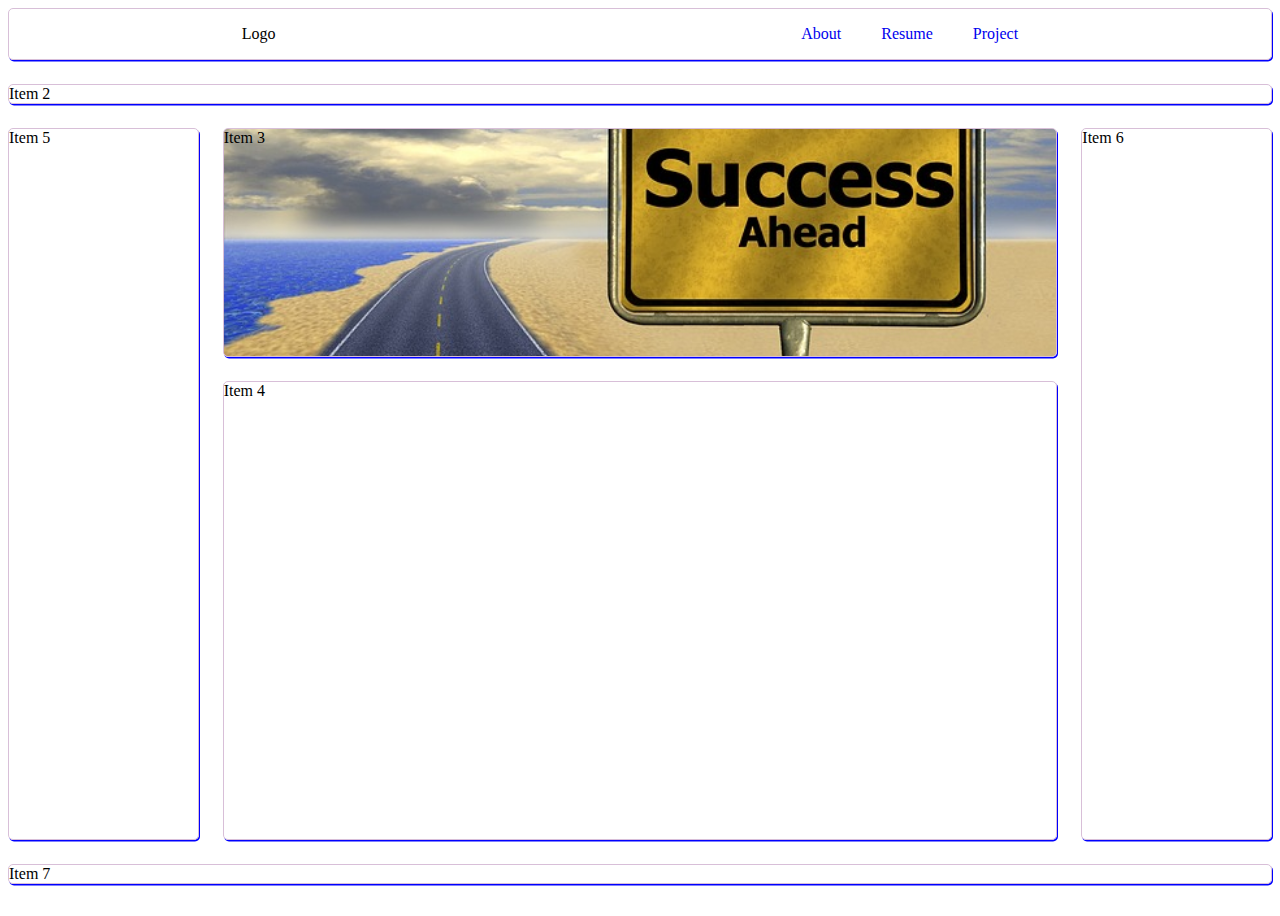
==== index.html @ fcce9f1f "Initial commit" ====
<!DOCTYPE html>
<html lang="en">
  <head>
    <meta charset="UTF-8">
    <meta name="viewport" content="width=device-width, initial-scale=1.0">
    <title>Grid Work</title>
    <link rel="stylesheet" href="style.css">
  </head>
  <body>

    <div class="container">
      <div class="container-item item-1">
        <div class="logo">Logo</div>
        <ul class="nav-bar">
          <li class="nav-item"><a href="#" class="nav-link">About</a></li>
          <li class="nav-item"><a href="#" class="nav-link">Resume</a></li>
          <li class="nav-item"><a href="#" class="nav-link">Project</a></li>
        </ul>
      </div>
      <div class="container-item item-2">Item 2</div>
      <div class="container-item item-3">Item 3</div>
      <div class="container-item item-4">Item 4</div>
      <div class="container-item item-5">Item 5</div>
      <div class="container-item item-6">Item 6</div>
      <div class="container-item item-7">Item 7</div>
    </div>
  </body>
</html>
---- style.css ----
* {
  box-sizing: border-box;
}

.container-item {
  /* border: 1px solid thistle; */
  /* box-shadow: 1px 1.5px blue; */
  /* border-radius: 5px; */
}


.item-1 {
  display: flex;
  align-items: baseline;
  justify-content: space-around;
  grid-column: 1 / span 12;
}

.navigation {
  width: 50%;
}

.nav-item {
  padding: 0 20px;
  list-style-type: none;
}

.nav-link {
  text-decoration: none;
}


.logo {
  align-items: baseline;
}

.nav-bar {
  display: flex;
  justify-content: space-evenly;
}


.item-2 {
  grid-column: 1/span 12;
}

.item-3 {
  grid-column: 1/span 12;
}

.item-4 {
  grid-column: 1/span 12;
}

.item-5 {
  grid-column: 1/ span 12;
}

.item-6 {
  grid-column: 1/span 12;
}


/* Extra small devices (phones, 600px and down) */
@media only screen and (max-width: 600px) {
  .container {
    display: grid;
    gap: 24px;
    grid-template-columns: repeat(12, 1fr);
    grid-template-rows: auto auto 2fr 3fr;
    height: 100vh;

  }

  .item-1 {
    grid-row: 1;
    grid-column: 1 / span 12;
  }

  .item-2 {
    grid-row: 2;
    grid-column: 1 / span 12;
  }

  .item-3 {
    grid-row: 3;
    grid-column: 1 / span 12;
    background-image: url('./images/career_640.jpg');
    background-repeat: no-repeat;
    background-position: center;
    background-size: cover;
    position: relative;
  }

  .item-4 {
    grid-row: 4;
    grid-column: 1 / span 12;
  }

  .item-5 {
    grid-row: 5;
    grid-column: 1/ span 12;
  }

  .item-6 {
    grid-row: 6;
    grid-column: 1/ span 12;
  }

  .item-7 {
    grid-row: 7;
    grid-column: 1/ span 12;
  }
}

/* Small devices (portrait tablets and large phones, 600px and up) */
@media only screen and (min-width: 600px) {}

/* Medium devices (landscape tablets, 768px and up) */
@media only screen and (min-width: 768px) {
  .container {
    display: grid;
    gap: 24px;
    grid-template-columns: repeat(12, 1fr);
    grid-template-rows: auto auto 1fr 2fr auto auto;
    height: 100vh;
  }

  .container-item {
    border: 1px solid thistle;
    box-shadow: 1px 1.5px blue;
    border-radius: 5px;
  }

  .item-1 {
    grid-column: 1/ span 12;
  }

  .item-2 {
    grid-column: 1/span 12;
  }

  .item-3 {
    grid-column: 3/span 10;
    background-image: url('./images/career_640.jpg');
    background-repeat: no-repeat;
    background-position: center;
    background-size: cover;
  }

  .item-4 {
    grid-column: 3 /span 10;
  }

  .item-5 {
    grid-row: 3/ span 2;
    grid-column: 1/ span 2;
    /* grid-column: 1/span 12; */
  }

  .item-6 {
    grid-column: 1/span 12;
  }

  .item-7 {
    grid-column: 1/span 12;
  }
}

/* Large devices (laptops/desktops, 992px and up) */
@media only screen and (min-width: 992px) {}

/* Extra large devices (large laptops and desktops, 1200px and up) */
@media only screen and (min-width: 1200px) {

  .container {
    display: grid;
    gap: 24px;
    grid-template-columns: repeat(12, 1fr);
    grid-template-rows: auto auto 1fr 2fr auto auto;
    height: 100vh;
  }

  .container-item {
    border: 1px solid thistle;
    box-shadow: 1px 1.5px blue;
    border-radius: 5px;
  }

  .item-1 {
    grid-column: 1/ span 12;
  }

  .item-2 {
    grid-column: 1/span 12;
  }

  .item-3 {
    grid-column: 3/span 8;
  }

  .item-4 {
    grid-column: 3 /span 8;
  }

  .item-5 {
    grid-row: 3/ span 2;
    grid-column: 1/ span 2;
    /* grid-column: 1/span 12; */
  }

  .item-6 {
    grid-row: 3 / span 2;
    grid-column: 11 / span 2;
  }

  .item-7 {
    grid-column: 1/span 12;
  }

}
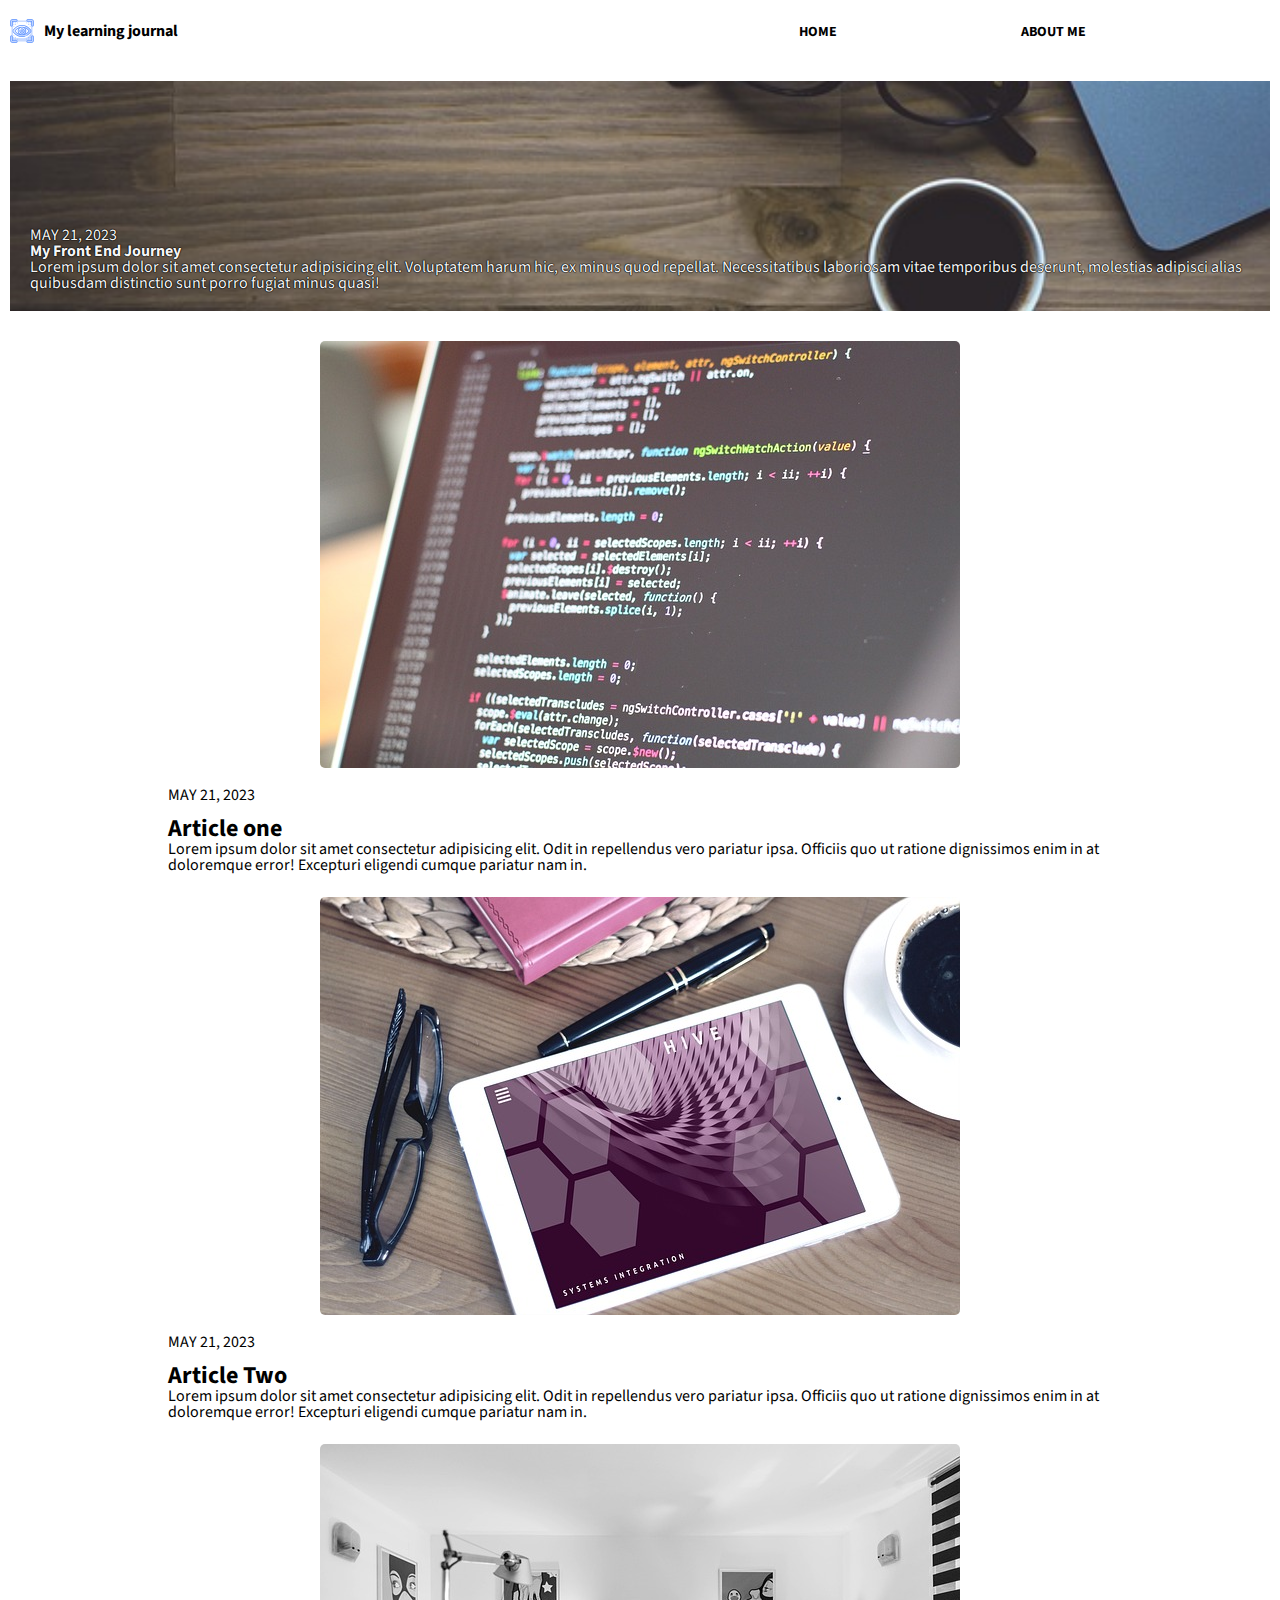
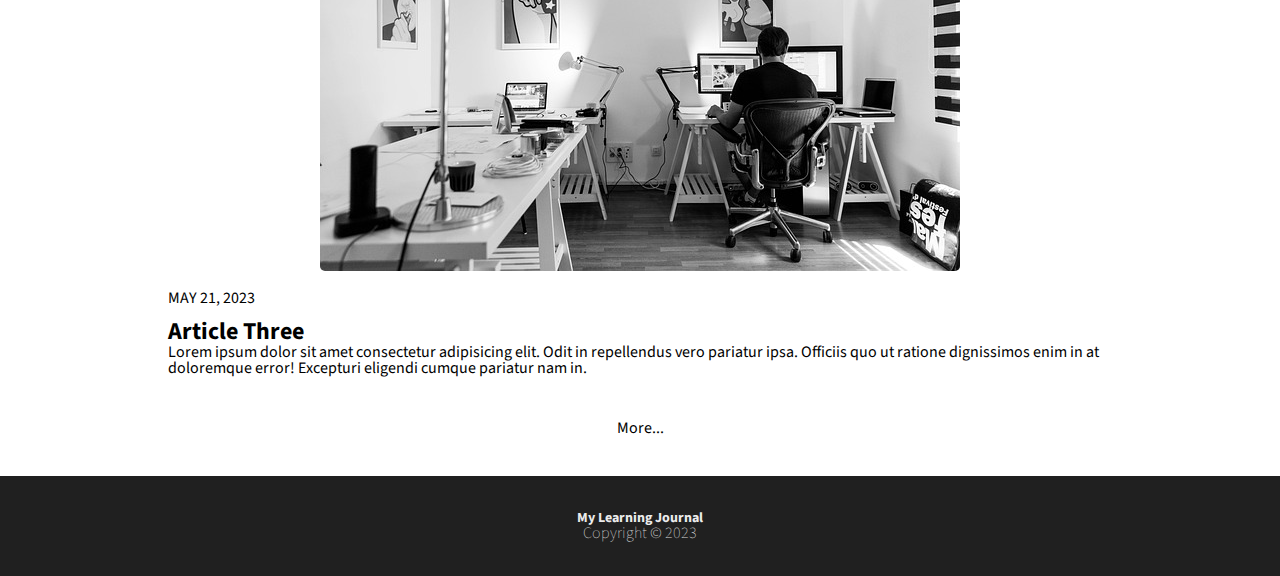
==== commit 8eee413c: "Initial project commit" ====
--- a/index.html
+++ b/index.html
@@ -4,25 +4,76 @@
     <meta charset="UTF-8">
     <meta name="viewport" content="width=device-width, initial-scale=1.0">
     <title>Grid Work</title>
+    <link rel="preconnect" href="https://fonts.googleapis.com">
+    <link rel="preconnect" href="https://fonts.gstatic.com" crossorigin>
+    <link href="https://fonts.googleapis.com/css2?family=Source+Sans+3:wght@300;400;600;700&display=swap"
+      rel="stylesheet">
+    <link rel="stylesheet" href="reset.css">
     <link rel="stylesheet" href="style.css">
   </head>
   <body>
+    <div class="container">
+      <div class="nav item">
+        <div class="logo font-bold"><img src="./images/view.png" alt>My learning journal</div>
+        <div class="nav-container">
+          <ul class="nav-bar">
+            <li class="nav-item"><a href="/index.html" class="nav-link font-bold font-size-med">HOME</a></li>
+            <li class="nav-item"><a href="./pages/about_me.html" class="nav-link font-bold font-size-med">ABOUT ME</a></li>
+          </ul>
+        </div>
+      </div>
+      <div class="banner item">
+        <div class="banner-details">
+          <span class="date"><em>May 21, 2023</em></span>
+          <h1 class="font-bold">My Front End Journey</h1>
+          <p>Lorem ipsum dolor sit amet consectetur adipisicing elit. Voluptatem harum hic, ex minus quod repellat.
+            Necessitatibus laboriosam vitae temporibus deserunt, molestias adipisci alias quibusdam distinctio sunt
+            porro fugiat minus quasi!</p>
+        </div>
+      </div>
+      <div class="content item">
+        <div class="articles">
+          <div class="article-card" id="article-1">
+            <a href="./pages/article-1.html"><img class="small-image" src="/images/code_640.jpg" alt></a>
+            <br>
+            <span
+              class="date"><em>May 21, 2023</em></span>
+            <h3 class="font-bold">Article one</h3>
+            <p> Lorem ipsum dolor sit amet consectetur adipisicing elit.
+              Odit in repellendus vero pariatur ipsa. Officiis
+              quo ut ratione dignissimos enim in at doloremque error! Excepturi eligendi cumque pariatur nam in.
+            </p>
+          </div>
+          <div class="article-card" id="article-2">
+            <a href="./pages/article-2.html"><img class="small-image" src="/images/web-design_640.jpg" alt></a>
+            <br>
+            <span
+              class="date"><em>May 21, 2023</em></span>
+            <h3 class="font-bold">Article Two</h3>
+            <p>Lorem ipsum dolor sit amet consectetur adipisicing elit. Odit in repellendus vero pariatur ipsa. Officiis
+              quo ut ratione dignissimos enim in at doloremque error! Excepturi eligendi cumque pariatur nam in.</p>
+          </div>
+          <div class="article-card" id="article-3">
+            <a href="./pages/article-3.html"><img class="small-image" src="/images/office_640.jpg" alt></a>
+            <br>
+            <span
+              class="date"><em>May 21, 2023</em></span>
+            <h3 class="font-bold">Article Three</h3>
+            <p>Lorem ipsum dolor sit amet consectetur adipisicing elit. Odit in repellendus vero pariatur ipsa. Officiis
+              quo ut ratione dignissimos enim in at doloremque error! Excepturi eligendi cumque pariatur nam in.</p>
+          </div>
+          <div class="more"><a href="./pages/article-list.html">More...</a></div>
+        </div>
 
-    <div class="container">
-      <div class="container-item item-1">
-        <div class="logo">Logo</div>
-        <ul class="nav-bar">
-          <li class="nav-item"><a href="#" class="nav-link">About</a></li>
-          <li class="nav-item"><a href="#" class="nav-link">Resume</a></li>
-          <li class="nav-item"><a href="#" class="nav-link">Project</a></li>
-        </ul>
       </div>
-      <div class="container-item item-2">Item 2</div>
-      <div class="container-item item-3">Item 3</div>
-      <div class="container-item item-4">Item 4</div>
-      <div class="container-item item-5">Item 5</div>
-      <div class="container-item item-6">Item 6</div>
-      <div class="container-item item-7">Item 7</div>
+      <div class="footer item">
+        <div>
+          <p class="font-bold font-size-med">My Learning Journal</p>
+        </div>
+        <div>
+          <p class="font-light font-color-gray">Copyright &copy 2023</p>
+        </div>
+      </div>
     </div>
   </body>
 </html>--- a/style.css
+++ b/style.css
@@ -1,221 +1,298 @@
 * {
   box-sizing: border-box;
-}
-
-.container-item {
-  /* border: 1px solid thistle; */
-  /* box-shadow: 1px 1.5px blue; */
-  /* border-radius: 5px; */
-}
-
-
-.item-1 {
-  display: flex;
-  align-items: baseline;
-  justify-content: space-around;
-  grid-column: 1 / span 12;
-}
-
-.navigation {
-  width: 50%;
-}
-
-.nav-item {
-  padding: 0 20px;
-  list-style-type: none;
-}
-
-.nav-link {
+  /* margin: 0 0.625rem; */
+}
+
+body {
+  font-family: 'Source Sans 3', sans-serif;
+  text-rendering: optimizeLegibility;
+}
+
+.item {
+  font-family: 'Source Sans 3', sans-serif;
+}
+
+a {
   text-decoration: none;
-}
-
-
-.logo {
-  align-items: baseline;
-}
-
-.nav-bar {
-  display: flex;
-  justify-content: space-evenly;
-}
-
-
-.item-2 {
-  grid-column: 1/span 12;
-}
-
-.item-3 {
-  grid-column: 1/span 12;
-}
-
-.item-4 {
-  grid-column: 1/span 12;
-}
-
-.item-5 {
-  grid-column: 1/ span 12;
-}
-
-.item-6 {
-  grid-column: 1/span 12;
-}
-
+  color: black;
+}
 
 /* Extra small devices (phones, 600px and down) */
 @media only screen and (max-width: 600px) {
   .container {
     display: grid;
-    gap: 24px;
-    grid-template-columns: repeat(12, 1fr);
-    grid-template-rows: auto auto 2fr 3fr;
     height: 100vh;
-
-  }
-
-  .item-1 {
+    grid-template-rows: 3.813rem 15.6rem 2fr;
+    gap: 10px;
+  }
+
+  .nav {
     grid-row: 1;
     grid-column: 1 / span 12;
-  }
-
-  .item-2 {
-    grid-row: 2;
-    grid-column: 1 / span 12;
-  }
-
-  .item-3 {
-    grid-row: 3;
-    grid-column: 1 / span 12;
-    background-image: url('./images/career_640.jpg');
+    display: flex;
+    align-items: center;
+    justify-content: space-between;
+  }
+
+  .banner {
+    grid-column: 1 / span 12;
+    grid-row: 2 / 3;
+    background-image: url("./images/workspace-1280538_640.jpg");
+    background-size: cover;
     background-repeat: no-repeat;
     background-position: center;
-    background-size: cover;
-    position: relative;
-  }
-
-  .item-4 {
-    grid-row: 4;
-    grid-column: 1 / span 12;
-  }
-
-  .item-5 {
-    grid-row: 5;
-    grid-column: 1/ span 12;
-  }
-
-  .item-6 {
-    grid-row: 6;
-    grid-column: 1/ span 12;
-  }
-
-  .item-7 {
-    grid-row: 7;
-    grid-column: 1/ span 12;
-  }
+    color: whitesmoke;
+    margin: 0.625rem 0.625rem;
+    display: flex;
+    align-items: end;
+    justify-content: space-around;
+  }
+
+  .date {
+    padding-bottom: 14px;
+    text-transform: uppercase;
+  }
+
+  .banner-details {
+    margin: 0.625rem;
+    padding: 0.625rem;
+    color: whitesmoke;
+    text-shadow: 0 0 1px black, 0 0 1px black, 0 0 1px black, 0 0 1px black;
+  }
+
+  .article-card {
+    margin-left: auto;
+    margin-right: auto;
+    margin-bottom: 1.5rem;
+    display: flex;
+    flex-direction: column;
+  }
+
+  .article-card a {
+    align-self: center;
+    width: 300px;
+    border-radius: 5px;
+  }
+
+  .more {
+    padding: 1.25rem;
+    text-align: center;
+  }
+
+  .small-image {
+    width: 16rem;
+  }
+
+  .med-image {
+    width: 350px;
+  }
+
+  .content {
+    grid-column: 1/span 12;
+    display: flex;
+    flex-grow: 1;
+  }
+
+  .footer {
+    height: 6.25rem;
+    grid-column: 1 / span 12;
+    background-color: #202020;
+    color: #ECECEC;
+    display: flex;
+    flex-direction: column;
+    justify-content: center;
+    align-items: center;
+  }
+
+  .logo {
+    padding: 0 0.625rem;
+    flex-grow: 2;
+    font-size: 0/75rem;
+    margin-right: 3.125rem;
+    display: flex;
+    align-items: center;
+  }
+
+  .logo>img {
+    margin-right: 0.625rem;
+  }
+
+  .nav-container {
+    padding: 0 0.625rem;
+    flex-grow: 3;
+  }
+
+  .nav-bar {
+    display: flex;
+    justify-content: space-evenly;
+  }
+
+  .font-bold {
+    font-weight: bold;
+  }
+
+  .font-light {
+    font-weight: lighter;
+  }
+
+  .font-color-gray {
+    color: #D7D7D7;
+  }
+
+  .font-size-med {
+    font-size: 0.875rem;
+  }
+
+  .articles {
+    width: 18.75rem;
+    display: flex;
+    flex-direction: column;
+    flex-grow: 1;
+    margin: 0 10px;
+  }
+
+  h3 {
+    font-size: 24px;
+  }
+
 }
 
 /* Small devices (portrait tablets and large phones, 600px and up) */
-@media only screen and (min-width: 600px) {}
-
-/* Medium devices (landscape tablets, 768px and up) */
-@media only screen and (min-width: 768px) {
+@media only screen and (min-width: 600px) {
   .container {
     display: grid;
-    gap: 24px;
-    grid-template-columns: repeat(12, 1fr);
-    grid-template-rows: auto auto 1fr 2fr auto auto;
     height: 100vh;
-  }
-
-  .container-item {
-    border: 1px solid thistle;
-    box-shadow: 1px 1.5px blue;
-    border-radius: 5px;
-  }
-
-  .item-1 {
-    grid-column: 1/ span 12;
-  }
-
-  .item-2 {
-    grid-column: 1/span 12;
-  }
-
-  .item-3 {
-    grid-column: 3/span 10;
-    background-image: url('./images/career_640.jpg');
+    grid-template-rows: 3.813rem 15.6rem 2fr;
+    gap: 10px;
+  }
+
+  .nav {
+    grid-row: 1;
+    grid-column: 1 / span 12;
+    display: flex;
+    align-items: center;
+    justify-content: space-between;
+  }
+
+  .banner {
+    grid-column: 1 / span 12;
+    grid-row: 2 / 3;
+    background-image: url("./images/workspace-1280538_640.jpg");
+    background-size: cover;
     background-repeat: no-repeat;
     background-position: center;
-    background-size: cover;
-  }
-
-  .item-4 {
-    grid-column: 3 /span 10;
-  }
-
-  .item-5 {
-    grid-row: 3/ span 2;
-    grid-column: 1/ span 2;
-    /* grid-column: 1/span 12; */
-  }
-
-  .item-6 {
+    color: whitesmoke;
+    margin: 0.625rem 0.625rem;
+    display: flex;
+    align-items: end;
+    justify-content: space-around;
+  }
+
+  .date {
+    padding-bottom: 14px;
+    text-transform: uppercase;
+  }
+
+  .banner-details {
+    margin: 0.625rem;
+    padding: 0.625rem;
+    color: whitesmoke;
+    text-shadow: 0 0 1px black, 0 0 1px black, 0 0 1px black, 0 0 1px black;
+  }
+
+  .article-card {
+    margin-left: auto;
+    margin-right: auto;
+    margin-bottom: 1.5rem;
+    display: flex;
+    flex-direction: column;
+    max-width: 75%;
+  }
+
+  .article-card a{
+    align-self: center;
+
+  }
+  .article-card img {
+    border-radius: 5px;
+    width:auto;
+  }
+
+  .more {
+    padding: 1.25rem;
+    text-align: center;
+  }
+
+  .small-image {
+    width: 400px;
+  }
+
+  .content {
     grid-column: 1/span 12;
-  }
-
-  .item-7 {
-    grid-column: 1/span 12;
-  }
-}
-
-/* Large devices (laptops/desktops, 992px and up) */
-@media only screen and (min-width: 992px) {}
-
-/* Extra large devices (large laptops and desktops, 1200px and up) */
-@media only screen and (min-width: 1200px) {
-
-  .container {
-    display: grid;
-    gap: 24px;
-    grid-template-columns: repeat(12, 1fr);
-    grid-template-rows: auto auto 1fr 2fr auto auto;
-    height: 100vh;
-  }
-
-  .container-item {
-    border: 1px solid thistle;
-    box-shadow: 1px 1.5px blue;
-    border-radius: 5px;
-  }
-
-  .item-1 {
-    grid-column: 1/ span 12;
-  }
-
-  .item-2 {
-    grid-column: 1/span 12;
-  }
-
-  .item-3 {
-    grid-column: 3/span 8;
-  }
-
-  .item-4 {
-    grid-column: 3 /span 8;
-  }
-
-  .item-5 {
-    grid-row: 3/ span 2;
-    grid-column: 1/ span 2;
-    /* grid-column: 1/span 12; */
-  }
-
-  .item-6 {
-    grid-row: 3 / span 2;
-    grid-column: 11 / span 2;
-  }
-
-  .item-7 {
-    grid-column: 1/span 12;
-  }
-
-}+    display: flex;
+    padding: 10px;
+  }
+
+  .footer {
+    height: 6.25rem;
+    grid-column: 1 / span 12;
+    background-color: #202020;
+    color: #ECECEC;
+    display: flex;
+    flex-direction: column;
+    justify-content: center;
+    align-items: center;
+  }
+
+  .logo {
+    padding: 0 0.625rem;
+    flex-grow: 2;
+    font-size: 0/75rem;
+    margin-right: 3.125rem;
+    display: flex;
+    align-items: center;
+  }
+
+  .logo>img {
+    margin-right: 0.625rem;
+  }
+
+  .nav-container {
+    padding: 0 0.625rem;
+    flex-grow: 3;
+  }
+
+  .nav-bar {
+    display: flex;
+    justify-content: space-evenly;
+  }
+
+  .font-bold {
+    font-weight: bold;
+  }
+
+  .font-light {
+    font-weight: lighter;
+  }
+
+  .font-color-gray {
+    color: #D7D7D7;
+  }
+
+  .font-size-med {
+    font-size: 0.875rem;
+  }
+
+  .articles {
+    width: 18.75rem;
+    margin-left: auto;
+    margin-right: auto;
+    display: flex;
+    flex-direction: column;
+    flex-grow: 1;
+  }
+
+  h3 {
+    font-size: 24px;
+  }
+}
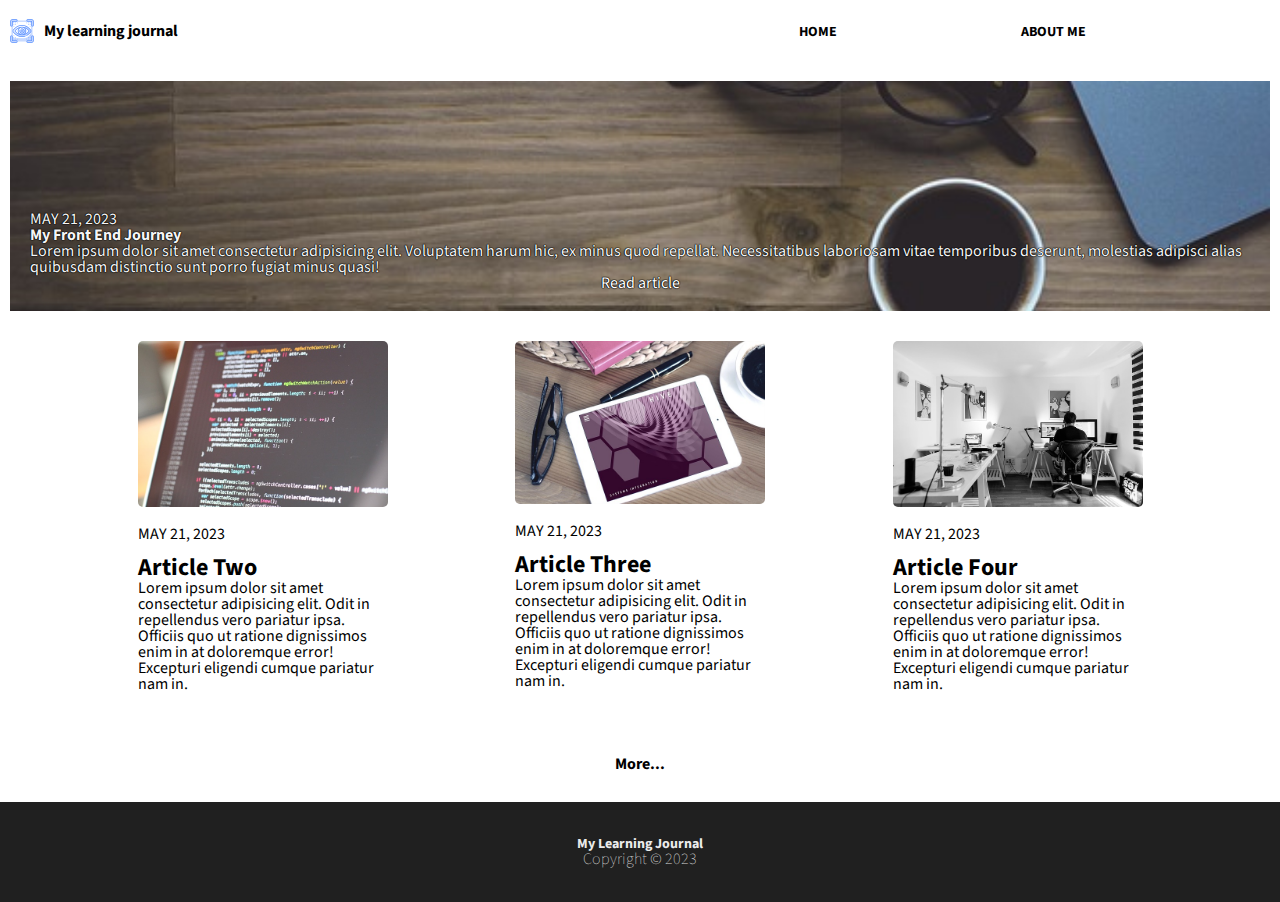
==== commit 24869e58: "Add of pages, correction of paths, and mod of css" ====
--- a/index.html
+++ b/index.html
@@ -3,7 +3,7 @@
   <head>
     <meta charset="UTF-8">
     <meta name="viewport" content="width=device-width, initial-scale=1.0">
-    <title>Grid Work</title>
+    <title>Learning journal</title>
     <link rel="preconnect" href="https://fonts.googleapis.com">
     <link rel="preconnect" href="https://fonts.gstatic.com" crossorigin>
     <link href="https://fonts.googleapis.com/css2?family=Source+Sans+3:wght@300;400;600;700&display=swap"
@@ -22,39 +22,33 @@
           </ul>
         </div>
       </div>
-      <div class="banner item">
+      <div class="banner banner-article-1 item">
         <div class="banner-details">
+          <!-- <a href="./pages/article-1.html"> -->
           <span class="date"><em>May 21, 2023</em></span>
-          <h1 class="font-bold">My Front End Journey</h1>
+          <h1 class="font-bold ">My Front End Journey</h1>
           <p>Lorem ipsum dolor sit amet consectetur adipisicing elit. Voluptatem harum hic, ex minus quod repellat.
             Necessitatibus laboriosam vitae temporibus deserunt, molestias adipisci alias quibusdam distinctio sunt
-            porro fugiat minus quasi!</p>
+            porro fugiat minus quasi! </p>
+          <a class="article-link" href="./pages/article-1.html">Read article</a>
+          <!-- </a> -->
         </div>
       </div>
       <div class="content item">
         <div class="articles">
-          <div class="article-card" id="article-1">
-            <a href="./pages/article-1.html"><img class="small-image" src="/images/code_640.jpg" alt></a>
+          <div class="article-card" id="article-2">
+            <a href="./pages/article-2.html"><img class="small-image" src="/images/code_640.jpg" alt></a>
             <br>
             <span
               class="date"><em>May 21, 2023</em></span>
-            <h3 class="font-bold">Article one</h3>
+            <h3 class="font-bold">Article Two</h3>
             <p> Lorem ipsum dolor sit amet consectetur adipisicing elit.
               Odit in repellendus vero pariatur ipsa. Officiis
               quo ut ratione dignissimos enim in at doloremque error! Excepturi eligendi cumque pariatur nam in.
             </p>
           </div>
-          <div class="article-card" id="article-2">
-            <a href="./pages/article-2.html"><img class="small-image" src="/images/web-design_640.jpg" alt></a>
-            <br>
-            <span
-              class="date"><em>May 21, 2023</em></span>
-            <h3 class="font-bold">Article Two</h3>
-            <p>Lorem ipsum dolor sit amet consectetur adipisicing elit. Odit in repellendus vero pariatur ipsa. Officiis
-              quo ut ratione dignissimos enim in at doloremque error! Excepturi eligendi cumque pariatur nam in.</p>
-          </div>
           <div class="article-card" id="article-3">
-            <a href="./pages/article-3.html"><img class="small-image" src="/images/office_640.jpg" alt></a>
+            <a href="./pages/article-3.html"><img class="small-image" src="/images/web-design_640.jpg" alt></a>
             <br>
             <span
               class="date"><em>May 21, 2023</em></span>
@@ -62,10 +56,19 @@
             <p>Lorem ipsum dolor sit amet consectetur adipisicing elit. Odit in repellendus vero pariatur ipsa. Officiis
               quo ut ratione dignissimos enim in at doloremque error! Excepturi eligendi cumque pariatur nam in.</p>
           </div>
-          <div class="more"><a href="./pages/article-list.html">More...</a></div>
+          <div class="article-card" id="article-4">
+            <a href="./pages/article-4.html"><img class="small-image" src="/images/office_640.jpg" alt></a>
+            <br>
+            <span
+              class="date"><em>May 21, 2023</em></span>
+            <h3 class="font-bold">Article Four</h3>
+            <p>Lorem ipsum dolor sit amet consectetur adipisicing elit. Odit in repellendus vero pariatur ipsa. Officiis
+              quo ut ratione dignissimos enim in at doloremque error! Excepturi eligendi cumque pariatur nam in.</p>
+          </div>
         </div>
 
       </div>
+      <div class="more"><a href="./pages/article-list.html">More...</a></div>
       <div class="footer item">
         <div>
           <p class="font-bold font-size-med">My Learning Journal</p>
--- a/style.css
+++ b/style.css
@@ -5,7 +5,6 @@
 
 body {
   font-family: 'Source Sans 3', sans-serif;
-  text-rendering: optimizeLegibility;
 }
 
 .item {
@@ -15,6 +14,25 @@
 a {
   text-decoration: none;
   color: black;
+}
+
+a:hover {
+  color: lightblue;
+}
+
+.article-link {
+  display: block;
+  text-decoration: none;
+  color: white;
+  text-align: center;
+}
+
+.article-link:hover {
+  color: lightblue;
+}
+
+.article-content {
+  grid-column: 2/12;
 }
 
 /* Extra small devices (phones, 600px and down) */
@@ -37,7 +55,6 @@
   .banner {
     grid-column: 1 / span 12;
     grid-row: 2 / 3;
-    background-image: url("./images/workspace-1280538_640.jpg");
     background-size: cover;
     background-repeat: no-repeat;
     background-position: center;
@@ -46,6 +63,26 @@
     display: flex;
     align-items: end;
     justify-content: space-around;
+  }
+
+  .banner-article-1 {
+    background-image: url("./images/workspace-1280538_640.jpg");
+  }
+
+  .banner-article-2 {
+    background-image: url("./images/code_640.jpg");
+  }
+
+  .banner-article-3 {
+    background-image: url("./images/web-design_640.jpg");
+  }
+
+  .banner-article-4 {
+    background-image: url("./images/office_640.jpg");
+  }
+
+  .banner-article-5 {
+    background-image: url("./images/code_640.jpg");
   }
 
   .date {
@@ -77,6 +114,8 @@
   .more {
     padding: 1.25rem;
     text-align: center;
+    font-weight: bolder;
+    grid-column: 6;
   }
 
   .small-image {
@@ -177,7 +216,7 @@
   .banner {
     grid-column: 1 / span 12;
     grid-row: 2 / 3;
-    background-image: url("./images/workspace-1280538_640.jpg");
+    /* background-image: url("./images/workspace-1280538_640.jpg"); */
     background-size: cover;
     background-repeat: no-repeat;
     background-position: center;
@@ -188,6 +227,42 @@
     justify-content: space-around;
   }
 
+
+  .banner-article-1 {
+    background-image: url("./images/workspace-1280538_640.jpg");
+  }
+
+  .banner-article-2 {
+    background-image: url("./images/code_640.jpg");
+  }
+
+  .banner-article-3 {
+    background-image: url("./images/web-design_640.jpg");
+  }
+
+  .banner-article-4 {
+    background-image: url("./images/office_640.jpg");
+  }
+
+  .banner-article-5 {
+    background-image: url("./images/code_640.jpg");
+  }
+
+  .article-banner {
+    grid-column: 1 / span 12;
+    grid-row: 2 / 3;
+    /* background-image: url("./images/workspace-1280538_640.jpg"); */
+    /* background-size: cover;
+    background-repeat: no-repeat;
+    background-position: center; */
+    color: whitesmoke;
+    margin: 0.625rem 0.625rem;
+    display: flex;
+
+    align-items: end;
+    justify-content: space-around;
+  }
+
   .date {
     padding-bottom: 14px;
     text-transform: uppercase;
@@ -201,26 +276,30 @@
   }
 
   .article-card {
-    margin-left: auto;
-    margin-right: auto;
+    /* margin-left: auto; */
+    /* margin-right: auto; */
+    width: 250px;
     margin-bottom: 1.5rem;
     display: flex;
     flex-direction: column;
     max-width: 75%;
   }
 
-  .article-card a{
+  .article-card a {
     align-self: center;
 
   }
+
   .article-card img {
     border-radius: 5px;
-    width:auto;
+    width: 250px;
   }
 
   .more {
     padding: 1.25rem;
     text-align: center;
+    grid-column: 4/10;
+    font-weight: bolder;
   }
 
   .small-image {
@@ -283,16 +362,18 @@
     font-size: 0.875rem;
   }
 
+
   .articles {
     width: 18.75rem;
     margin-left: auto;
     margin-right: auto;
     display: flex;
-    flex-direction: column;
-    flex-grow: 1;
+    flex-direction: row;
+    justify-content: space-evenly;
+    flex-grow: 2;
   }
 
   h3 {
     font-size: 24px;
   }
-}
+}